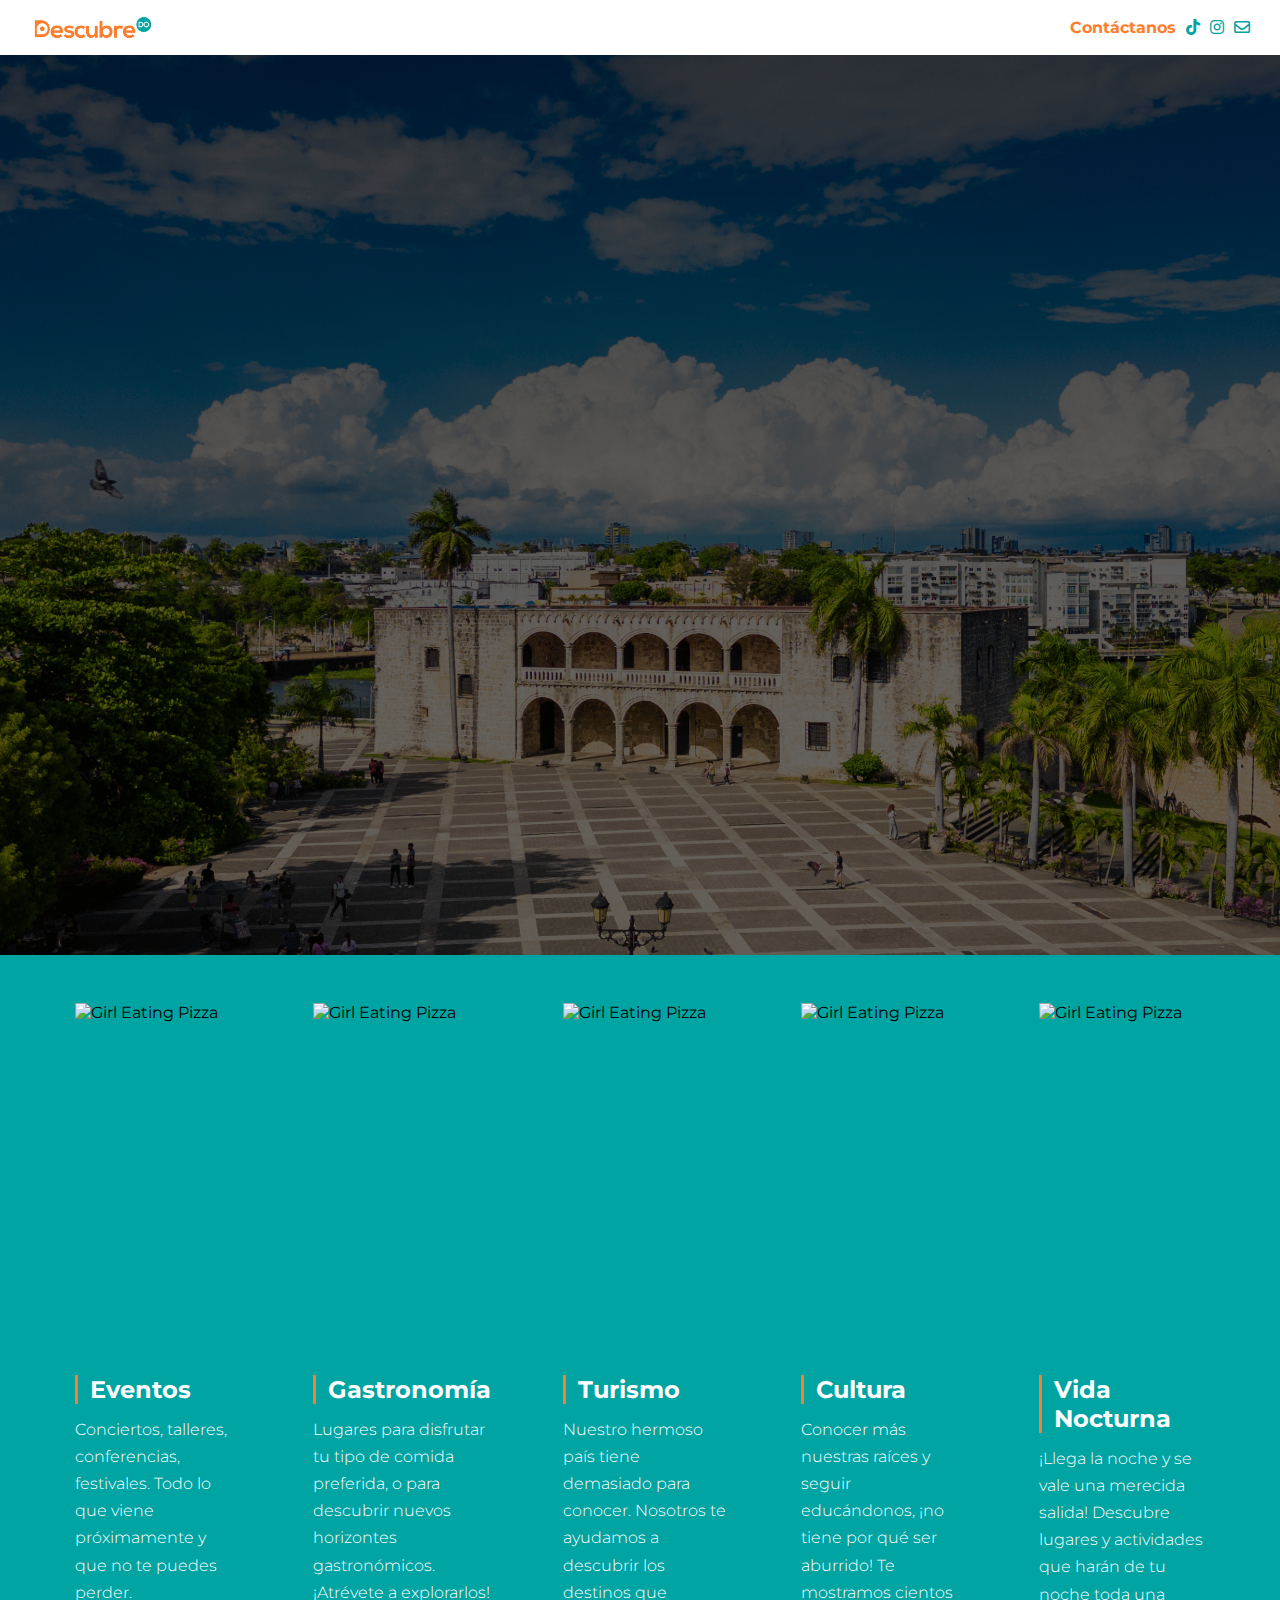
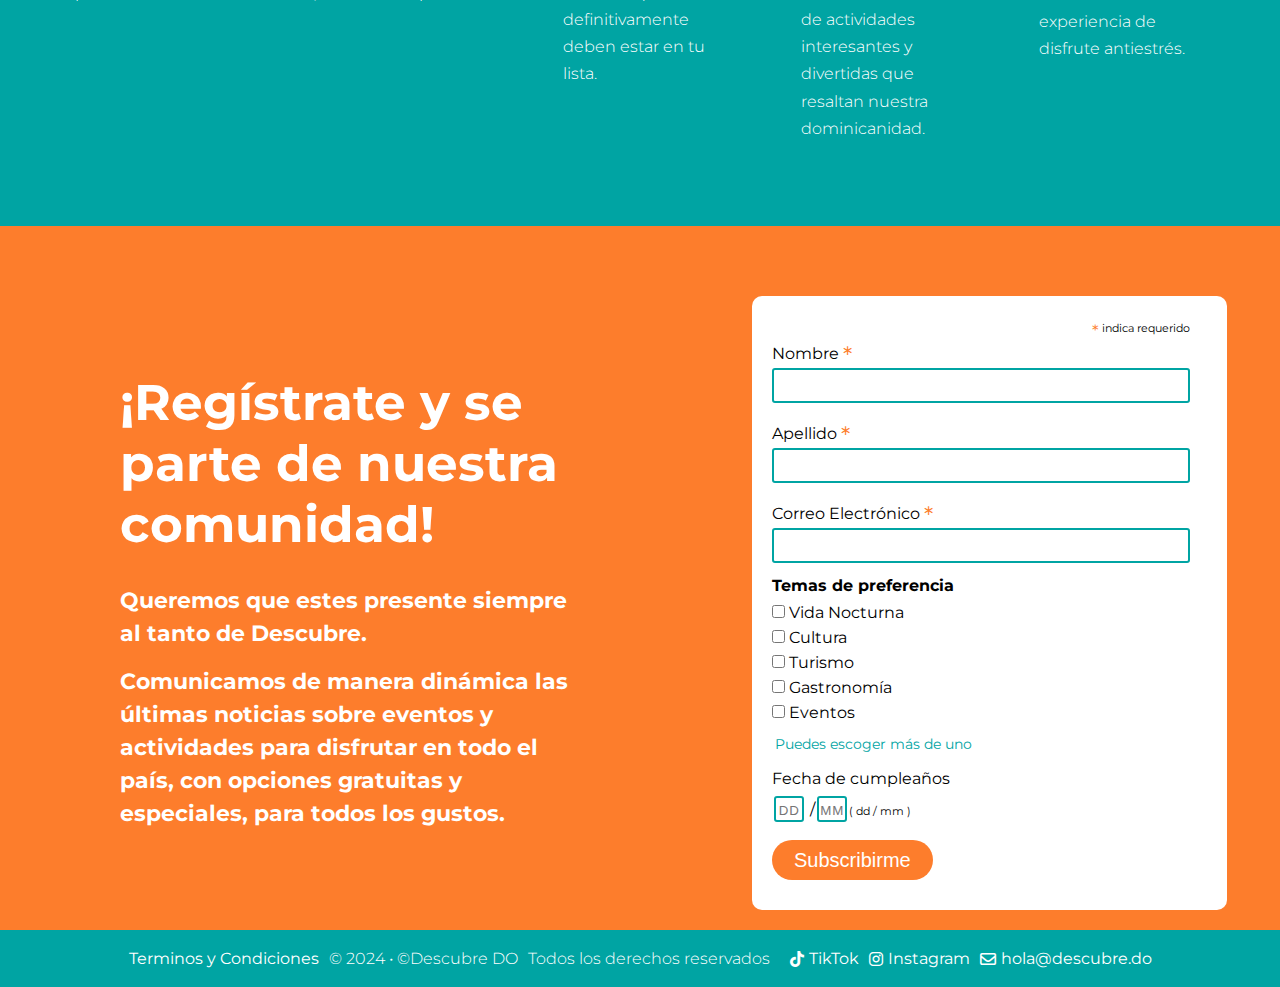
==== index.html @ 4d4dda31 "Update index.html" ====
<!DOCTYPE html>
<html lang="es">
<head>
    <meta charset="UTF-8">
    <meta name="viewport" content="width=device-width, initial-scale=1.0">
    <link rel="stylesheet" href="css/styles.css">
    <link rel="stylesheet" href="css/style.css">
    <title>DescubreDo</title>
    <link href="https://cdnjs.cloudflare.com/ajax/libs/font-awesome/6.0.0-beta3/css/all.min.css" rel="stylesheet">
    <script src="https://cdnjs.cloudflare.com/ajax/libs/animejs/4.0.0/anime.min.js"></script>
    <link rel="icon" href="img/IconoDescrubreNaranja.png" type="image/png">
    <link href="https://fonts.googleapis.com/css?family=Montserrat" rel="stylesheet">
    <link rel="stylesheet" href="font-awesome-4.7.0/css/font-awesome.min.css">
    <script src="https://cdn.jsdelivr.net/npm/typed.js@2.0.12"></script>
    <script src="https://unpkg.com/animejs@2.2.0/anime.min.js"></script>
    <script src="https://unpkg.com/scrollreveal"></script>
    <script src="https://code.jquery.com/jquery-3.6.4.min.js"></script>
    <style>
        #main {
            position: relative;
            overflow: hidden;
            min-height: 100vh;
            background-image: url('img/banner001.png');
            background-size: cover;
            background-position: center;
            display: flex; /* Usamos flexbox */
            justify-content: center; /* Centra horizontalmente */
            align-items: center; /* Centra verticalmente */
        }

        #main::before {
            content: "";
            position: absolute;
            top: 0;
            left: 0;
            width: 100%;
            height: 100%;
            background-image: url('img/banner001.png');
            background-size: cover;
            background-position: center;
            filter: brightness(0.4); /* Aplicamos el filtro solo a la imagen de fondo */
        }

        #main-content {
            color: white;
            display: flex;
            flex-direction: column;
            align-items: center; /* Centra horizontalmente el contenido */
        }

        #main-content h1 {
            text-align: center;
            font-size: 60px;
            font-weight: bold;
            margin-bottom: 20px;
        }

        #main-content h2 {
            text-align: center;
            font-size: 25px;
            margin-bottom: 10px;
            line-height: 1;
        }

        #main-content h3 {
            text-align: center;
            font-size: 25px;
            margin-bottom: 10px;
            line-height: 1;
            max-width: 670px;
        }

        #main-content button {
            display: inline-block;
            padding: 10px 20px;
            font-size: 1.5em; /* Tamaño de fuente h2 */
            text-align: center;
            text-decoration: none;
            border-radius: 25px; /* Radio para hacer el botón redondeado */
            color: #fff; /* Color del texto */
            background-color: #FD7D2C; /* Color naranja */
            cursor: pointer;
            transition: background-color 0.4s;
            border: none; /* Elimina el borde */
            outline: none; /* Elimina el contorno al hacer clic */
            transition: transform 0.3s ease;
        }

        body {
            margin: 0;
            font-family: 'Montserrat', sans-serif;
        }

        /* Estilo para los íconos de correo electrónico e Instagram */
        .header-icons {
            display: flex;
            align-items: center;
            margin-right: 20px;
        }

        .main-parragraph {
            font-size: 22px;
            font-weight: bold;
            line-height: 1.5;
            margin-bottom: 15px; /* Ajusta el valor según la separación deseada */
        }

        .fa-tiktok,
        .envelope-icon,
        .instagram-icon {
            color: #00a4a3; /* Cambia el color de los íconos a #00a4a3 */
            margin-left: 10px; /* Agrega margen izquierdo entre los íconos */
        }

        a:hover {
            transform: scale(1.2); /* Ajusta el tamaño al 120% */
            transition: transform 0.3s ease; /* Animación suave */
        }

        button:hover {
            transform: scale(1.2); /* Ajusta el tamaño al 120% */
        }

        header {
            background-color: white;
            display: flex;
            justify-content: space-between;
            align-items: center;
            padding: 10px;
        }

        #logo {
            width: 10%;
            height: 10%;
            margin-left: 20px;
        }

        #copyrigh {
            text-align: center;
            background-color: #00a4a3;
            color: white;
            padding: 10px 0;
            display: flex;
            justify-content: center;
            align-items: center;
            flex-wrap: wrap; /* Permite que los elementos se ajusten en varias filas */
        }

        #copyrigh .copyrigh-item {
            margin: 5px; /* Espacio entre elementos */
            display: flex;
            align-items: center;
        }

        #copyrigh .copyrigh-item i {
            margin-right: 5px; /* Espacio entre el icono y el texto */
        }

        .copyrigh-item a {
            color: white;           /* Color blanco para el texto del enlace */
            text-decoration: none;  /* Sin subrayado en el enlace */
        }

        #feature_title {
            font-size: 50px;
            font-weight: bold;
            margin: 10px 0;
            color: white;
        }

        .image-link img {
            width: 30px;
            height: 30px;
        }

        /* Estilo para el div con la clase "formulario" */
        .formulario {
            background-color: #FD7D2C;
            padding: 50px; /* Ajusta el padding según tus necesidades */
        }

        /* Estilo para centrar el formulario dentro de un card */
        #features-auch {
            display: flex;
            justify-content: center;
            align-items: center;
        }

        #features {
            background-color: #FD7D2C; /* Cambiado el color de fondo */
            color: white; /* Cambiado el color del texto */
            display: flex;
            flex-direction: row; /* Cambiado a dirección de columna */
            justify-content: center;
            align-items: center;
            padding-top: 50px; /* Agregado un padding superior para separar los elementos */
        }

        #features-div {
            flex: 1; /* Ambos divs ocuparán el 50% del espacio disponible */
            max-width: 40%; /* Cambia el ancho máximo a un valor menor, como el 40% */
            padding: 0 20px; /* Ajusta el espacio interno si es necesario */
            text-align: left;
            margin-left: 100px; /* Agrega margen izquierdo para separar de la izquierda */
            margin-right: 100px; /* Agrega un espacio (gap) a la derecha */
        }
        #features-form {
            flex: 1; /* Ambos divs ocuparán el 50% del espacio disponible */
            max-width: 60%; /* Cambia el ancho máximo a un valor mayor, como el 60% */
            padding: 0 20px; /* Ajusta el espacio interno si es necesario */
            text-align: left;
        }

     @media screen and (max-width: 768px) {

        header {
        flex-direction: column; /* Cambia el flujo de flexbox a columna */
        align-items: center; /* Centra horizontalmente los elementos */
        }

        #logo {
            width: 50%; /* Hace que el logo sea más grande */
        }

        .header-icons a {
            font-size: 24px; /* Aumenta el tamaño de los iconos */
            margin-left: 10px;
            margin-bottom: 5px; /* Agrega espacio entre los iconos */
        }

        #header-contact {
            margin-top: 10px; /* Agrega espacio entre el logo y los iconos */
        }

        #header-contact p {
            display: none; /* Oculta el párrafo "Contáctanos" */
        }

        #main-content {
            align-items: flex-start; /* Alinea el contenido a la izquierda en pantallas pequeñas */
        }

        #main-content h1 {
            font-size: 50px; /* Aumenta el tamaño de la fuente */
            margin-top: 15px; /* Baja más el título */
            line-height: 1.2; /* Controla el espacio entre líneas */
            text-align: left;
            margin-left: 10px;
        }

        #main-content h2 {
            display: none;
        }

        #main-content h3 {
            font-size: 25px; /* Reducir el tamaño de la fuente */
            text-align: left; /* Alinear a la izquierda */
            margin-left: 10px;
            line-height: 1.2;     
        }

        #main-content button {
            text-align: left; /* Cambia la alineación del texto a la izquierda */
            margin-left: 10px; /* Ajusta el margen izquierdo para separar del borde */
            margin-top: 10px; /* Ajusta el margen superior para separar de otros elementos */
        }
        /* Ajustar la altura de línea para controlar el espacio entre líneas line-height: 1.6;  */

        a:hover {
            transform: scale(1.2); /* Ajusta el tamaño al 120% */
            transition: transform 0.3s ease; /* Animación suave */
        }

        .envelope-icon,
        .instagram-icon {
            margin-left: 0; /* Elimina el margen izquierdo en pantallas pequeñas */
            margin-bottom: 5px; /* Agrega margen inferior entre los íconos */
        }

        #features {
            flex-direction: column; /* Cambia la dirección del flexbox a columna */
        }

        #features-div {
            max-width: 100%; /* Establece el ancho máximo al 100% */
            margin: 5px 0; /* Ajusta el margen superior e inferior y elimina los laterales */
            text-align: left; /* Alinea el texto a la izquierda */
        }

        #features-form {
            max-width: 100%;
        }

        #feature_title {
            font-size: 35px; /* Ajusta el tamaño en pantallas más pequeñas */
        }

        #copyrigh {
            flex-direction: column-reverse;
        }

        /* Ajustar el margen superior para los elementos individuales */
        #copyrigh .copyrigh-item {
            margin-top: 5px;
        }
    }
    </style>
</head>
<body>
    <header>
        <img src="img/LogoDescrubre.png" alt="DescubreDo Logo" id="logo" class="paLaIzquierda">
        <div id="header-contact" class="header-icons paLaDerecha">
            <p style="font-weight: bold; color: #FD7D2C; ">Contáctanos</p>
            <a href="https://www.tiktok.com/@descubre.do" target="_blank" style="text-decoration: none; color: #FD7D2C;">
                <i class="fa-brands fa-tiktok"></i>
            </a>
            <a href="https://www.instagram.com/descubre.do/" target="_blank" style="text-decoration: none; color: #FD7D2C;">
                <i class="fab fa-instagram instagram-icon"></i>
            </a>
            <a href="mailto:hola@descubre.do" style="text-decoration: none; color: #FD7D2C;">
                <i class="far fa-envelope envelope-icon"></i>
            </a>
        </div>
    </header>
<body>  
    <div id="main">
        <div id="main-content" class="info">
            <h1>¡TODO DESDE UN MISMO LUGAR!</h1>
            <h2>Somos la guía digital más completa en</h2>
            <h2>República Dominicana para conocer emocionantes</h2>
            <h2>y auténticas experiencias en nuestro hermoso país.</h2>
            <h3>Somos la guía digital más completa en República Dominicana para conocer emocionantes y auténticas experiencias en nuestro hermoso país.</h3>
            <br>
            <button><a href="#" class="scroll-to-form">Descubre más</a></button>
        </div>
    </div>

    <div class="wrap">
        <div class="box">
            <div class="box-top">
                <img class="box-image" src="https://images.unsplash.com/photo-1549451371-64aa98a6f660?ixlib=rb-4.0.3&ixid=M3wxMjA3fDB8MHxzZWFyY2h8Mnx8ZXZlbnRvc3xlbnwwfHwwfHx8MA%3D%3D&auto=format&fit=crop&w=500&q=60" alt="Girl Eating Pizza">
                <div class="title-flex">
                    <h3 class="box-title">Eventos</h3>
                </div>
                <p class="description">Conciertos, talleres, conferencias, festivales. Todo lo que viene próximamente y que no te puedes perder.</p>
            </div>
        </div>
        <div class="box">
          <div class="box-top">
            <img class="box-image" src="https://images.unsplash.com/photo-1665331745878-9524fbec8729?q=80&w=387&auto=format&fit=crop&ixlib=rb-4.0.3&ixid=M3wxMjA3fDB8MHxwaG90by1wYWdlfHx8fGVufDB8fHx8fA%3D%3D" alt="Girl Eating Pizza">
            <div class="title-flex">
              <h3 class="box-title">Gastronomía</h3>
            </div>
            <p class="description">Lugares para disfrutar tu tipo de comida preferida, o para descubrir nuevos horizontes gastronómicos. ¡Atrévete a explorarlos!</p>
          </div>
        </div>
        <div class="box">
          <div class="box-top">
            <img class="box-image" src="https://images.unsplash.com/photo-1599595604360-d0d4f7eedf20?ixlib=rb-4.0.3&ixid=M3wxMjA3fDB8MHxzZWFyY2h8OXx8em9uYSUyMGNvbG9uaWFsfGVufDB8fDB8fHww&auto=format&fit=crop&w=500&q=60" alt="Girl Eating Pizza">
            <div class="title-flex">
              <h3 class="box-title">Turismo</h3>
            </div>
            <p class="description">Nuestro hermoso país tiene demasiado para conocer. Nosotros te ayudamos a descubrir los destinos que definitivamente deben estar en tu lista.</p>
          </div>
        </div>
        <div class="box">
          <div class="box-top">
            <img class="box-image" src="https://images.unsplash.com/photo-1597188447214-2257614e5533?ixlib=rb-4.0.3&ixid=M3wxMjA3fDB8MHxzZWFyY2h8Mzd8fHRpcGljb3xlbnwwfHwwfHx8MA%3D%3D&auto=format&fit=crop&w=500&q=60" alt="Girl Eating Pizza">
            <div class="title-flex">
              <h3 class="box-title">Cultura</h3>
            </div>
            <p class="description">Conocer más nuestras raíces y seguir educándonos, ¡no tiene por qué ser aburrido! Te mostramos cientos de actividades interesantes y divertidas que resaltan nuestra dominicanidad.</p>
          </div>
        </div>
        <div class="box">
            <div class="box-top">
              <img class="box-image" src="https://images.unsplash.com/photo-1516458464372-eea4ab222b31?w=800&auto=format&fit=crop&q=60&ixlib=rb-4.0.3&ixid=M3wxMjA3fDB8MHxzZWFyY2h8MTh8fGNlcnZlemF8ZW58MHx8MHx8fDA%3D" alt="Girl Eating Pizza">
              <div class="title-flex">
                <h3 class="box-title">Vida Nocturna</h3>
              </div>
              <p class="description">¡Llega la noche y se vale una merecida salida! Descubre lugares y actividades que harán de tu noche toda una experiencia de disfrute antiestrés.</p>
            </div>
        </div>
    </div>

    <div id="features">
        <div id="features-div">
            <h3 id="feature_title" class="main-title">¡Regístrate y se parte de nuestra comunidad!</h3>
            <br>
            <p class="main-parragraph">Queremos que estes presente siempre al tanto de Descubre.</p>
            <p class="main-parragraph">Comunicamos de manera dinámica las últimas noticias sobre eventos y actividades para disfrutar en todo el país, con opciones gratuitas y especiales, para todos los gustos.</p>
        </div>
            <!-- Aquí puedes agregar los campos del formulario -->
            <!-- Mailchimp -->
        <div id="features-form" class="paLaDerecha">
            <div id="mc_embed_shell">
                <div id="mc_embed_signup">
                    <form action="https://descubre.us9.list-manage.com/subscribe/post?u=32fde870efc72f05d1da03c9c&amp;id=5c1633c6fb&amp;f_id=003414e1f0" method="post" id="mc-embedded-subscribe-form" name="mc-embedded-subscribe-form" class="validate" target="_blank">
                        <div id="mc_embed_signup_scroll">
                            <div class="indicates-required"><span class="asterisk">*</span> indica requerido</div>
                            <div class="mc-field-group">
                                <label for="mce-FNAME">Nombre <span class="asterisk">*</span></label>
                                <input type="text" name="FNAME" class="required text" id="mce-FNAME" required="" value="">
                            </div>
                            <div class="mc-field-group">
                                <label for="mce-LNAME">Apellido <span class="asterisk">*</span></label>
                                <input type="text" name="LNAME" class="required text" id="mce-LNAME" required="" value="">
                            </div>
                            <div class="mc-field-group">
                                <label for="mce-EMAIL">Correo Electrónico <span class="asterisk">*</span></label>
                                <input type="email" name="EMAIL" class="required email" id="mce-EMAIL" required="" value="">
                            </div>
                            <div class="mc-field-group input-group">
                                <strong>Temas de preferencia </strong>
                                <ul>
                                    <li><input type="checkbox" name="group[52883][1]" id="mce-group[52883]-52883-0" value=""><label for="mce-group[52883]-52883-0"> Vida Nocturna</label></li>
                                    <li><input type="checkbox" name="group[52883][2]" id="mce-group[52883]-52883-1" value=""><label for="mce-group[52883]-52883-1"> Cultura</label></li>
                                    <li><input type="checkbox" name="group[52883][4]" id="mce-group[52883]-52883-2" value=""><label for="mce-group[52883]-52883-2"> Turismo</label></li>
                                    <li><input type="checkbox" name="group[52883][8]" id="mce-group[52883]-52883-3" value=""><label for="mce-group[52883]-52883-3"> Gastronomía</label></li>
                                    <li><input type="checkbox" name="group[52883][16]" id="mce-group[52883]-52883-4" value=""><label for="mce-group[52883]-52883-4"> Eventos</label></li>
                                </ul>
                                <span id="mce-group[52883]-HELPERTEXT" class="helper_text">Puedes escoger más de uno</span>
                            </div>
                            <div class="mc-field-group size1of2">
                                <label for="mce-BIRTHDAY-month">Fecha de cumpleaños </label>
                                <div class="datefield"><span class="subfield dayfield">
                                    <input class="birthday REQ_CSS" type="text" pattern="[0-9]*" placeholder="DD" size="2" maxlength="2" name="BIRTHDAY[day]" id="mce-BIRTHDAY-day" value=""></span> /<span class="subfield monthfield"><input class="birthday REQ_CSS" type="text" pattern="[0-9]*" placeholder="MM" size="2" maxlength="2" name="BIRTHDAY[month]" id="mce-BIRTHDAY-month" value=""></span><span class="small-meta nowrap">( dd / mm )</span>
                                </div>
                            </div>
                            <div hidden=""><input type="hidden" name="tags" value="12732055"></div>
                            <div id="mce-responses" class="clear">
                                <div class="response" id="mce-error-response" style="display: none;"></div>
                                <div class="response" id="mce-success-response" style="display: none;"></div>
                            </div><div aria-hidden="true" style="position: absolute; left: -5000px;"><input type="text" name="b_32fde870efc72f05d1da03c9c_5c1633c6fb" tabindex="-1" value=""></div><div class="clear"><input type="submit" name="subscribe" id="mc-embedded-subscribe" class="button" value="Subscribirme"></div>
                        </div>
                    </form>
                </div>
            </div>
            <script type="text/javascript" src="//s3.amazonaws.com/downloads.mailchimp.com/js/mc-validate.js"></script><script type="text/javascript">(function($) {window.fnames = new Array(); window.ftypes = new Array();fnames[1]='FNAME';ftypes[1]='text';fnames[2]='LNAME';ftypes[2]='text';fnames[0]='EMAIL';ftypes[0]='email';fnames[5]='BIRTHDAY';ftypes[5]='birthday';/*
                * Translated default messages for the $ validation plugin.
                * Locale: ES
                */
               $.extend($.validator.messages, {
                 required: "Este campo es obligatorio.",
                 remote: "Por favor, rellena este campo.",
                 email: "Por favor, escribe una dirección de correo válida",
                 url: "Por favor, escribe una URL válida.",
                 date: "Por favor, escribe una fecha válida.",
                 dateISO: "Por favor, escribe una fecha (ISO) válida.",
                 number: "Por favor, escribe un número entero válido.",
                 digits: "Por favor, escribe sólo dígitos.",
                 creditcard: "Por favor, escribe un número de tarjeta válido.",
                 equalTo: "Por favor, escribe el mismo valor de nuevo.",
                 accept: "Por favor, escribe un valor con una extensión aceptada.",
                 maxlength: $.validator.format("Por favor, no escribas más de {0} caracteres."),
                 minlength: $.validator.format("Por favor, no escribas menos de {0} caracteres."),
                 rangelength: $.validator.format("Por favor, escribe un valor entre {0} y {1} caracteres."),
                 range: $.validator.format("Por favor, escribe un valor entre {0} y {1}."),
                 max: $.validator.format("Por favor, escribe un valor menor o igual a {0}."),
                 min: $.validator.format("Por favor, escribe un valor mayor o igual a {0}.")
               });}(jQuery));var $mcj = jQuery.noConflict(true);</script></div>
        </div>
    </div>

    <div id="copyrigh">
        <div class="copyrigh-item paLaIzquierda">
            <a href="https://www.tiktok.com/@descubre.do" target="_blank">Terminos y Condiciones</a>
        </div>
        <div class="copyrigh-item paLaIzquierda">
            <p style="color: #fff;">&copy; 2024 &bull; ©Descubre DO</p>
        </div>
        <div class="copyrigh-item paLaIzquierda">
            <p style="color: #fff;">Todos los derechos reservados</p>
        </div>
        <div class="copyrigh-item paLaDerecha">
            <i class="fa-brands fa-tiktok" style="color: #fff;"></i> <a href="https://www.tiktok.com/@descubre.do" target="_blank">TikTok</a>
        </div>
        <div class="copyrigh-item paLaDerecha">
            <i class="fa-brands fa-instagram"></i> <a href="https://www.instagram.com/descubre.do/" target="_blank">Instagram</a>
        </div>
        <div class="copyrigh-item paLaDerecha">
            <i class="far fa-envelope"></i> <span>hola@descubre.do</span>
        </div>
    </div>
    <script>
        //common reveal options to create reveal animations
        ScrollReveal({
          //reset: true,
          distance: '60px',
          duration: 2500,
          delay: 400
        });
  
        //target elements, and specify options to create reveal animations
        ScrollReveal().reveal('.main-title, .box', { delay: 500, origin: 'bottom' });
        ScrollReveal().reveal('.main-parragraph', { delay: 500, origin: 'top' });
        ScrollReveal().reveal('.paLaDerecha', { delay: 500, origin: 'right' });
        ScrollReveal().reveal('.paLaIzquierda', { delay: 500, origin: 'left' });
        ScrollReveal().reveal('.sec-01 .image, .info', { delay: 600, origin: 'bottom' });
        ScrollReveal().reveal('.text-box', { delay: 700, origin: 'right' });
        ScrollReveal().reveal('.media-icons i', { delay: 500, origin: 'bottom', interval: 200 });
        ScrollReveal().reveal('.sec-02 .image, .sec-03 .image', { delay: 500, origin: 'top' });
        ScrollReveal().reveal('.media-info li', { delay: 500, origin: 'left' });

        $(document).ready(function () {
        // Desplazamiento suave al hacer clic en el enlace con clase "scroll-to-form"
        $(".scroll-to-form").click(function (e) {
            e.preventDefault();
            var target = $("#features-form");
            $("html, body").animate({
                scrollTop: target.offset().top
            }, 1000); // Ajusta la duración del desplazamiento según tus preferencias
        });
        });

                // Agrega un evento de desplazamiento al documento
        window.onscroll = function () {
            scrollFunction();
        };

        function toggleMenu() {
        var menu = document.querySelector('.menu');
            menu.style.display = menu.style.display === 'block' ? 'none' : 'block';
        }

        window.addEventListener('DOMContentLoaded', function() {
        const h3Element = document.querySelector('#main-content h3');

        function handleScreenSizeChange() {
            if (window.matchMedia('(max-width: 768px)').matches) {
                h3Element.style.display = 'block';
            } else {
                h3Element.style.display = 'none';
            }
        }

            // Verificar el tamaño de la pantalla al cargar la página
            handleScreenSizeChange();

            // Verificar el tamaño de la pantalla cuando cambia el tamaño de la ventana
            window.addEventListener('resize', handleScreenSizeChange);
        });
      </script>
</body>
</html>
---- css/styles.css ----
/* MailChimp Form BACKUP
Embed Code - Classic - 12/17/2015 v10.7 */
#mc_embed_signup form {display:block; position:relative; text-align:left; border-radius:10px; margin: 20px; background-color: #ffffff; padding: 20px;width: 90%;}
#mc_embed_signup h2 {font-weight:bold; padding:0; margin:15px 0; font-size:1.4em; color: black;}
#mc_embed_signup input {border: 2px solid #00a4a3; -webkit-border-radius: 3px; -moz-border-radius: 3px; border-radius: 3px;}
#mc_embed_signup input[type=checkbox]{-webkit-appearance:checkbox;}
#mc_embed_signup input[type=radio]{-webkit-appearance:radio;}
#mc_embed_signup input:focus {border-color:#333;}
#mc_embed_signup .button {clear:both; background-color: #fd7d2c; border: 0 solid #ffffff; border-radius:100px; transition: all 0.23s ease-in-out 0s; color: #FFFFFF; cursor: pointer; display: inline-block; font-size:20px; font-weight: normal; height: 40px; line-height: 32px; margin: 0 5px 10px 0; padding: 0 22px; text-align: center; text-decoration: none; vertical-align: top; white-space: nowrap; width: fit-content; width: -moz-fit-content;}
#mc_embed_signup .button:hover {background-color:#FF8000;}
#mc_embed_signup .small-meta {font-size: 11px; color: black;}
#mc_embed_signup .nowrap {white-space:nowrap;}

#mc_embed_signup .mc-field-group {clear:left; position:relative; width:96%; padding-bottom:3%; min-height:50px; display:grid; color: black;}
#mc_embed_signup .size1of2 {clear:none; float:left; display:inline-block; width:46%; margin-right:4%;}
* html #mc_embed_signup .size1of2 {margin-right:2%; /* Fix for IE6 double margins. */}
#mc_embed_signup .mc-field-group label {display:block; margin-bottom:3px; color: black;}
#mc_embed_signup .mc-field-group input {display:block; width:100%; padding:8px 0; text-indent:2%;}
#mc_embed_signup .mc-field-group select {display:inline-block; width:99%; padding:5px 0; margin-bottom:2px;}
#mc_embed_signup .mc-address-fields-group {display:flex; flex-direction:row; justify-content:space-evenly; width:96%; gap:15px;}
#mc_embed_signup .mc-sms-phone-group {display:flex; flex-direction:row; justify-content:space-evenly; width:96%; gap:15px; padding-top:5px;}

#mc_embed_signup .datefield, #mc_embed_signup .phonefield-us{padding:5px 0;}
#mc_embed_signup .datefield input, #mc_embed_signup .phonefield-us input{display:inline; width:60px; margin:0 2px; letter-spacing:1px; text-align:center; padding:5px 0 2px 0;}
#mc_embed_signup .phonefield-us .phonearea input, #mc_embed_signup .phonefield-us .phonedetail1 input{width:40px;}
#mc_embed_signup .datefield .monthfield input, #mc_embed_signup .datefield .dayfield input{width:30px;}
#mc_embed_signup .datefield label, #mc_embed_signup .phonefield-us label{display:none;}

#mc_embed_signup .indicates-required {text-align:right; font-size:11px; margin-right:4%; color:black;}
#mc_embed_signup .asterisk {color:#fd7d2c; font-size:150%; font-weight:normal; position:relative; top:5px;}     
#mc_embed_signup .clear {clear:both;}
#mc_embed_signup .foot {display:grid; grid-template-columns: 3fr 1fr; width:96%; align-items: center;}
@media screen and (max-width:400px) {#mc_embed_signup .foot {display:grid; grid-template-columns: 1fr; width:100%; align-items: center;}}

@media screen and (max-width:400px) {#mc_embed_signup .referralBadge {width:50%;}}

#mc_embed_signup .brandingLogo {justify-self:right;}
@media screen and (max-width:400px) {#mc_embed_signup .brandingLogo {justify-self:left;}}

#mc_embed_signup .mc-field-group.input-group ul {margin:0; padding:5px 0; list-style:none;}
#mc_embed_signup .mc-field-group.input-group ul li {display:block; padding:3px 0; margin:0;}
#mc_embed_signup .mc-field-group.input-group label {display:inline; color: black;}
#mc_embed_signup .mc-field-group.input-group input {display:inline; width:auto; border:none;}

#mc_embed_signup div#mce-responses {float:left; top:-1.4em; padding:0em .5em 0em .5em; overflow:hidden; width:90%; margin: 0 5%; clear: both;}
#mc_embed_signup div.response {margin:1em 0; padding:1em .5em .5em 0; font-weight:bold; float:left; top:-1.5em; z-index:1; width:80%;}
#mc_embed_signup #mce-error-response {display:none;}
#mc_embed_signup #mce-success-response {color:#529214; display:none;}
#mc_embed_signup label.error {display:block; float:none; width:auto; margin-left:1.05em; text-align:left; padding:.5em 0;}
#mc_embed_signup .helper_text {color: #00a4a3; margin-top: 2px; display: inline-block; padding: 3px; background-color: rgba(255,255,255,0.85); -webkit-border-radius: 3px; -moz-border-radius: 3px; border-radius: 3px; font-size: 14px; font-weight: normal; z-index: 1;}

#mc-embedded-subscribe {clear:both; width:auto; display:block; margin:1em 0 1em 5%;}
#mc_embed_signup #num-subscribers {font-size:1.1em;}
#mc_embed_signup #num-subscribers span {padding:.5em; border:1px solid #ccc; margin-right:.5em; font-weight:bold;}

#mc_embed_signup #mc-embedded-subscribe-form div.mce_inline_error {display:inline-block; margin:2px 0 1em 0; padding:3px; background-color:rgba(255,255,255,0.85); -webkit-border-radius: 3px; -moz-border-radius: 3px; border-radius: 3px; font-size:14px; font-weight:normal; z-index:1; color:#e85c41;}
#mc_embed_signup #mc-embedded-subscribe-form input.mce_inline_error {border:2px solid #fd7d2c;}
---- css/style.css ----
* {
  box-sizing: border-box;
  padding: 0;
  margin: 0;
}

:root {
  --purple: hsl(240, 80%, 89%);
  --pink: hsl(0, 59%, 94%);
  --light-bg: hsl(204, 37%, 92%);
  --light-gray-bg: hsl(0, 0%, 94%);
  --white: hsl(0, 0%, 100%);
  --dark: hsl(0, 0%, 7%);
  --text-gray: hsl(0, 0%, 30%);
}

h3 {
  font-size: 1.5em;
  font-weight: 700;
}

p {
  font-size: 1em;
  line-height: 1.7;
  font-weight: 300;
  color: #fff;
}

.description {
  white-space: wrap;
}

a {
  text-decoration: none;
  color: inherit;
}

.wrap {
  display: flex;
  justify-content: center;
  align-items: stretch;
  width: 100%;
  gap: 24px;
  padding: 24px;
  flex-wrap: wrap;
  background: #00a4a3;
}

.box {
  display: flex;
  flex-direction: column;
  flex-basis: 100%;
  position: relative;
  padding: 24px;
  background: #00a4a3;
}

.box-top {
  display: flex;
  flex-direction: column;
  position: relative;
  gap: 12px;
  margin-bottom: 36px;
}

.box-image {
  width: 100%;
  height: 360px;
  object-fit: cover;
  object-position: 50% 20%;
  transition: transform 0.3s ease;
}

.box:hover .box-image{
  transform: scale(1.2); /* Escalar al 120% y desplazar hacia abajo 10px en hover */
  transition: transform 0.3s ease; /* Agregar transición de transformación */
}

.box:hover .box-title{
  transform: scale(1.2) translateY(30px) translateX(-13px); /* Escalar al 120% y desplazar hacia abajo 10px en hover */
  transition: transform 0.3s ease; /* Agregar transición de transformación */
}
.box:hover .description {
  transform: scale(1.2) translateY(40px);/* Escalar al 120% y desplazar hacia abajo 10px en hover */
  transition: transform 0.3s ease; /* Agregar transición de transformación */
}

.title-flex {
  display: flex;
  justify-content: space-between;
  align-items: center;
}

.box-title {
  border-left: 3px solid #fd7d2c;
  color: #fff;
  padding-left: 12px;
}

.user-follow-info {
  color: hsl(0, 0%, 60%);
}

.fill-one {
  background: var(--light-bg);
}

.fill-two {
  background: var(--pink);
}

/* RESPONSIVE QUERIES */
/* RESPONSIVE QUERIES */
@media (min-width: 320px) {
  .title-flex {
    display: flex;
    flex-direction: column;
    justify-content: flex-start;
    align-items: start;
  }
  .user-follow-info {
    margin-top: 6px;
  }
}

@media (min-width: 460px) {
  .title-flex {
    display: flex;
    flex-direction: row;
    justify-content: space-between;
    align-items: start;
  }
  .user-follow-info {
    margin-top: 6px;
  }
}

@media (min-width: 640px) {
  .box {
    flex-basis: calc(50% - 12px);
  }
  .title-flex {
    display: flex;
    flex-direction: column;
    justify-content: flex-start;
    align-items: start;
  }
  .user-follow-info {
    margin-top: 6px;
  }
}

@media (min-width: 840px) {
  .title-flex {
    display: flex;
    flex-direction: row;
    justify-content: space-between;
    align-items: start;
  }
  .user-follow-info {
    margin-top: 6px;
  }
}

@media (min-width: 1024px) {
  .box {
    flex-basis: calc(19% - 16px);
  }
  .title-flex {
    display: flex;
    flex-direction: column;
    justify-content: flex-start;
    align-items: start;
  }
  .user-follow-info {
    margin-top: 6px;
  }
}

@media (min-width: 1100px) {
  .box {
    flex-basis: calc(19% - 20px);
  }
}
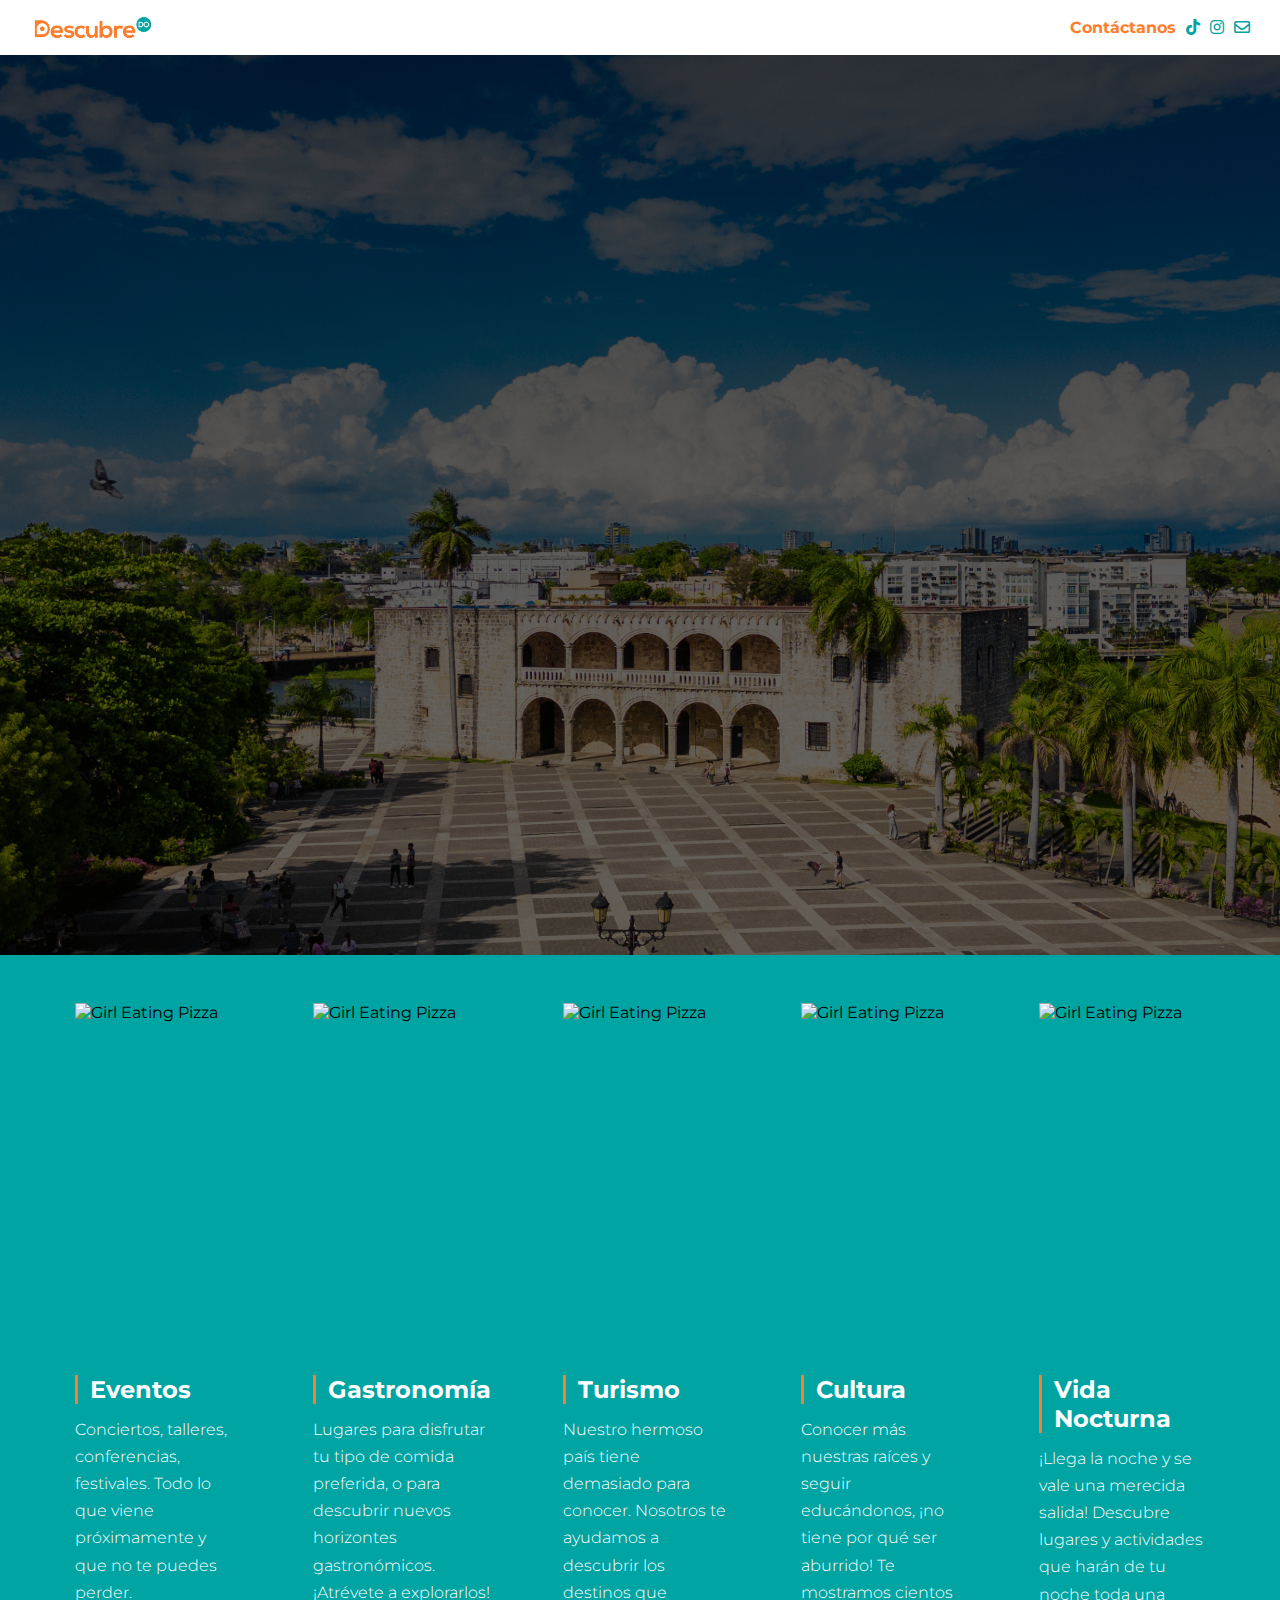
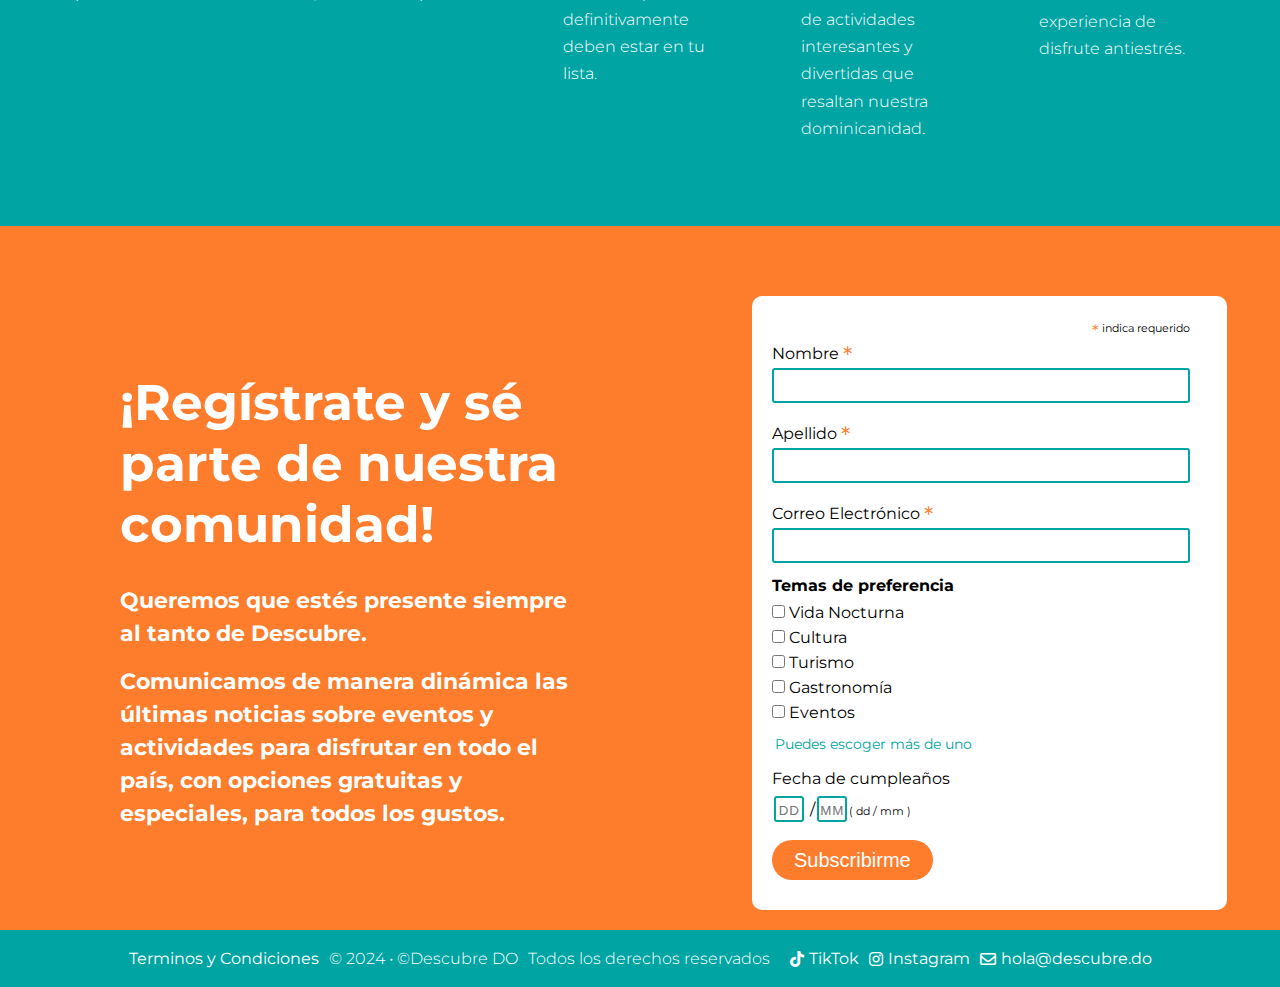
==== commit d48dae20: "Update index.html" ====
--- a/index.html
+++ b/index.html
@@ -237,14 +237,14 @@
         }
 
         #main-content {
-            align-items: flex-start; /* Alinea el contenido a la izquierda en pantallas pequeñas */
+            align-items: center; /* Alinea el contenido a la izquierda en pantallas pequeñas */
         }
 
         #main-content h1 {
-            font-size: 50px; /* Aumenta el tamaño de la fuente */
+            font-size: 40px; /* Aumenta el tamaño de la fuente */
             margin-top: 15px; /* Baja más el título */
             line-height: 1.2; /* Controla el espacio entre líneas */
-            text-align: left;
+            text-align: center;
             margin-left: 10px;
         }
 
@@ -254,13 +254,13 @@
 
         #main-content h3 {
             font-size: 25px; /* Reducir el tamaño de la fuente */
-            text-align: left; /* Alinear a la izquierda */
+            text-align: center; /* Alinear a la izquierda */
             margin-left: 10px;
             line-height: 1.2;     
         }
 
         #main-content button {
-            text-align: left; /* Cambia la alineación del texto a la izquierda */
+            text-align: center; /* Cambia la alineación del texto a la izquierda */
             margin-left: 10px; /* Ajusta el margen izquierdo para separar del borde */
             margin-top: 10px; /* Ajusta el margen superior para separar de otros elementos */
         }
@@ -385,9 +385,9 @@
 
     <div id="features">
         <div id="features-div">
-            <h3 id="feature_title" class="main-title">¡Regístrate y se parte de nuestra comunidad!</h3>
+            <h3 id="feature_title" class="main-title">¡Regístrate y sé parte de nuestra comunidad!</h3>
             <br>
-            <p class="main-parragraph">Queremos que estes presente siempre al tanto de Descubre.</p>
+            <p class="main-parragraph">Queremos que estés presente siempre al tanto de Descubre.</p>
             <p class="main-parragraph">Comunicamos de manera dinámica las últimas noticias sobre eventos y actividades para disfrutar en todo el país, con opciones gratuitas y especiales, para todos los gustos.</p>
         </div>
             <!-- Aquí puedes agregar los campos del formulario -->
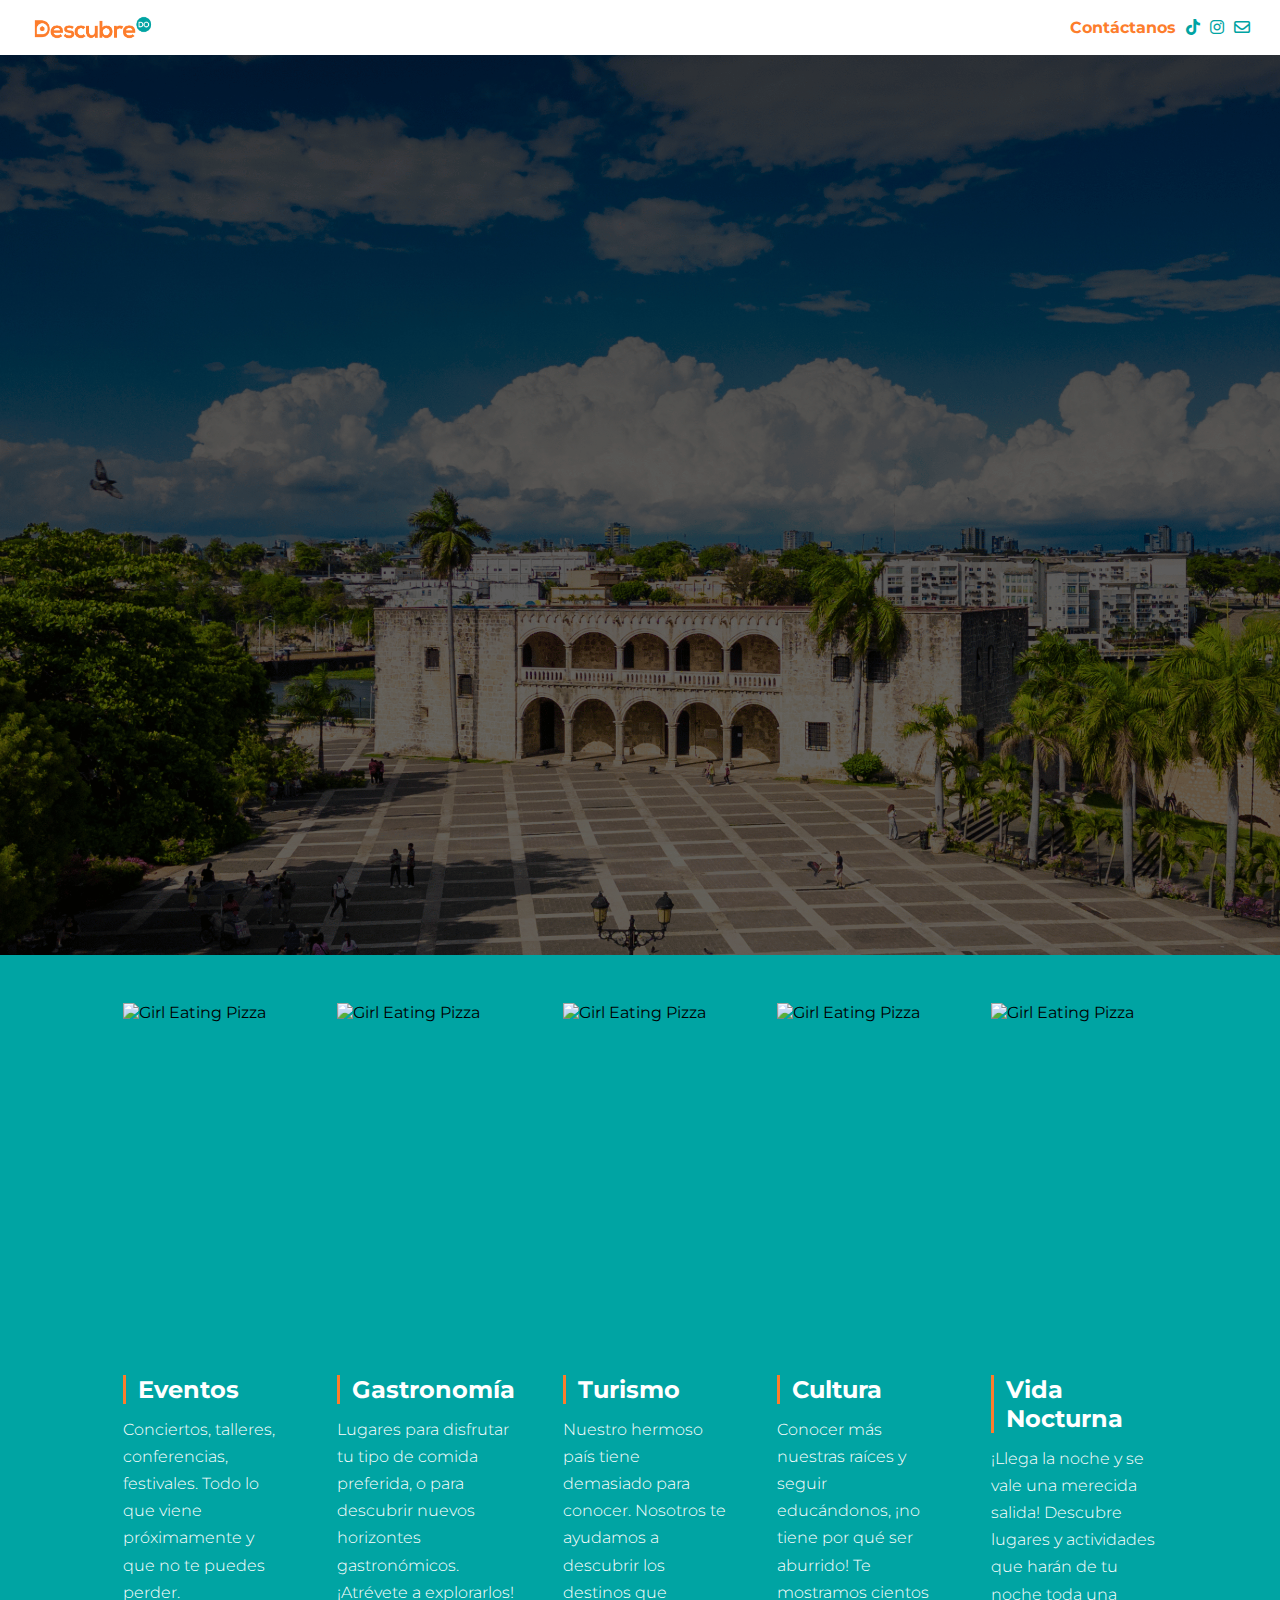
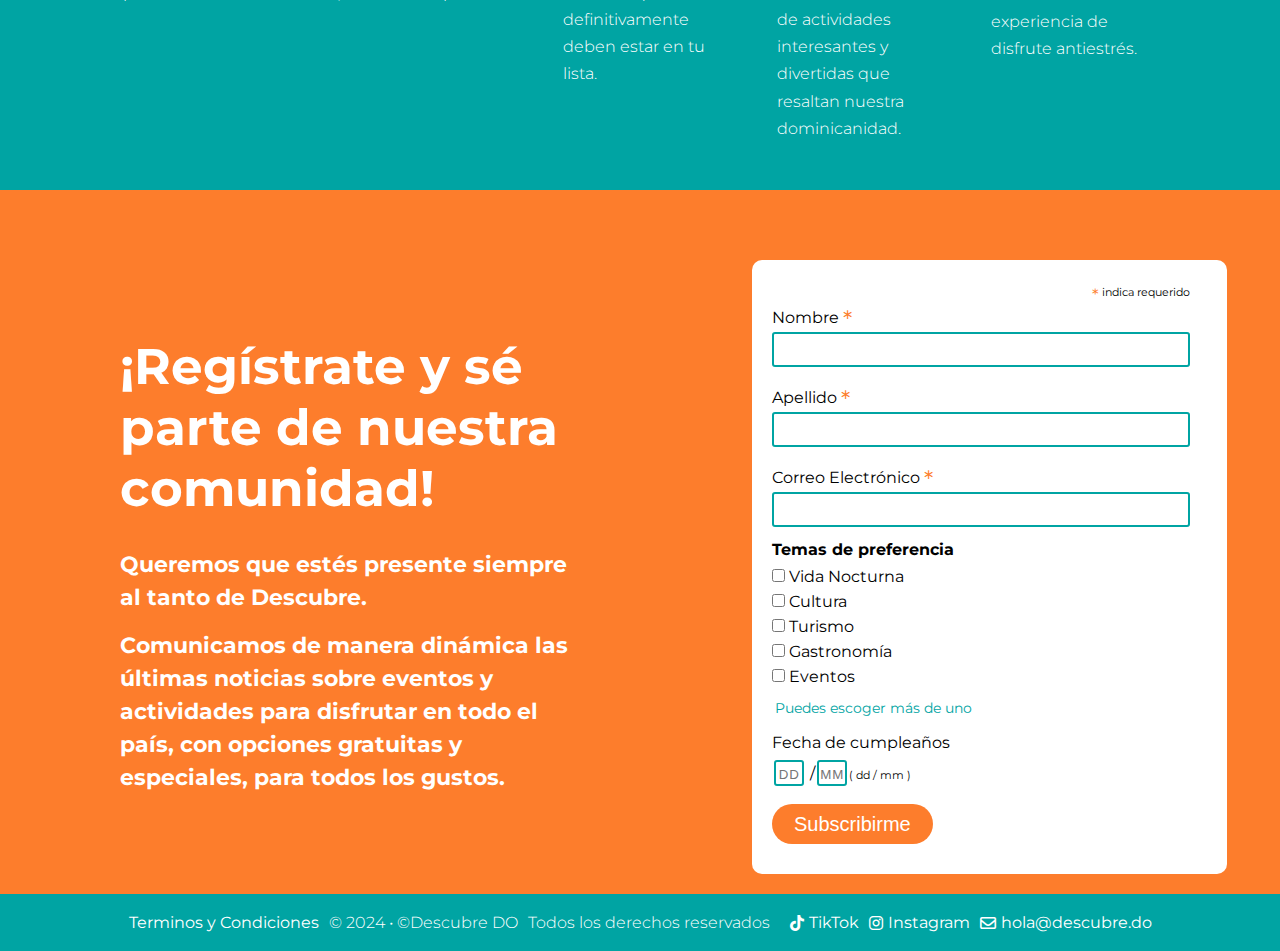
==== commit 30ddf687: "Update index.html" ====
--- a/index.html
+++ b/index.html
@@ -284,7 +284,7 @@
         #features-div {
             max-width: 100%; /* Establece el ancho máximo al 100% */
             margin: 5px 0; /* Ajusta el margen superior e inferior y elimina los laterales */
-            text-align: left; /* Alinea el texto a la izquierda */
+            text-align: center; /* Alinea el texto a la izquierda */
         }
 
         #features-form {
@@ -302,6 +302,20 @@
         /* Ajustar el margen superior para los elementos individuales */
         #copyrigh .copyrigh-item {
             margin-top: 5px;
+        }
+
+        .box:hover .box-image{
+            transform: none;
+            transition: none;
+        }
+        
+        .box:hover .box-title{
+            transform: none;
+            transition: none;
+        }
+        .box:hover .description {
+            transform: none;
+            transition: none;
         }
     }
     </style>
--- a/css/style.css
+++ b/css/style.css
@@ -60,7 +60,7 @@
   flex-direction: column;
   position: relative;
   gap: 12px;
-  margin-bottom: 36px;
+  /*  margin-bottom: 36px; */
 }
 
 .box-image {
@@ -110,7 +110,7 @@
 }
 
 /* RESPONSIVE QUERIES */
-/* RESPONSIVE QUERIES */
+
 @media (min-width: 320px) {
   .title-flex {
     display: flex;
@@ -133,6 +133,10 @@
   .user-follow-info {
     margin-top: 6px;
   }
+
+  .wrap {
+    gap: 0px;
+  }
 }
 
 @media (min-width: 640px) {
@@ -147,6 +151,10 @@
   }
   .user-follow-info {
     margin-top: 6px;
+  }
+
+  .wrap {
+    gap: 0px;
   }
 }
 
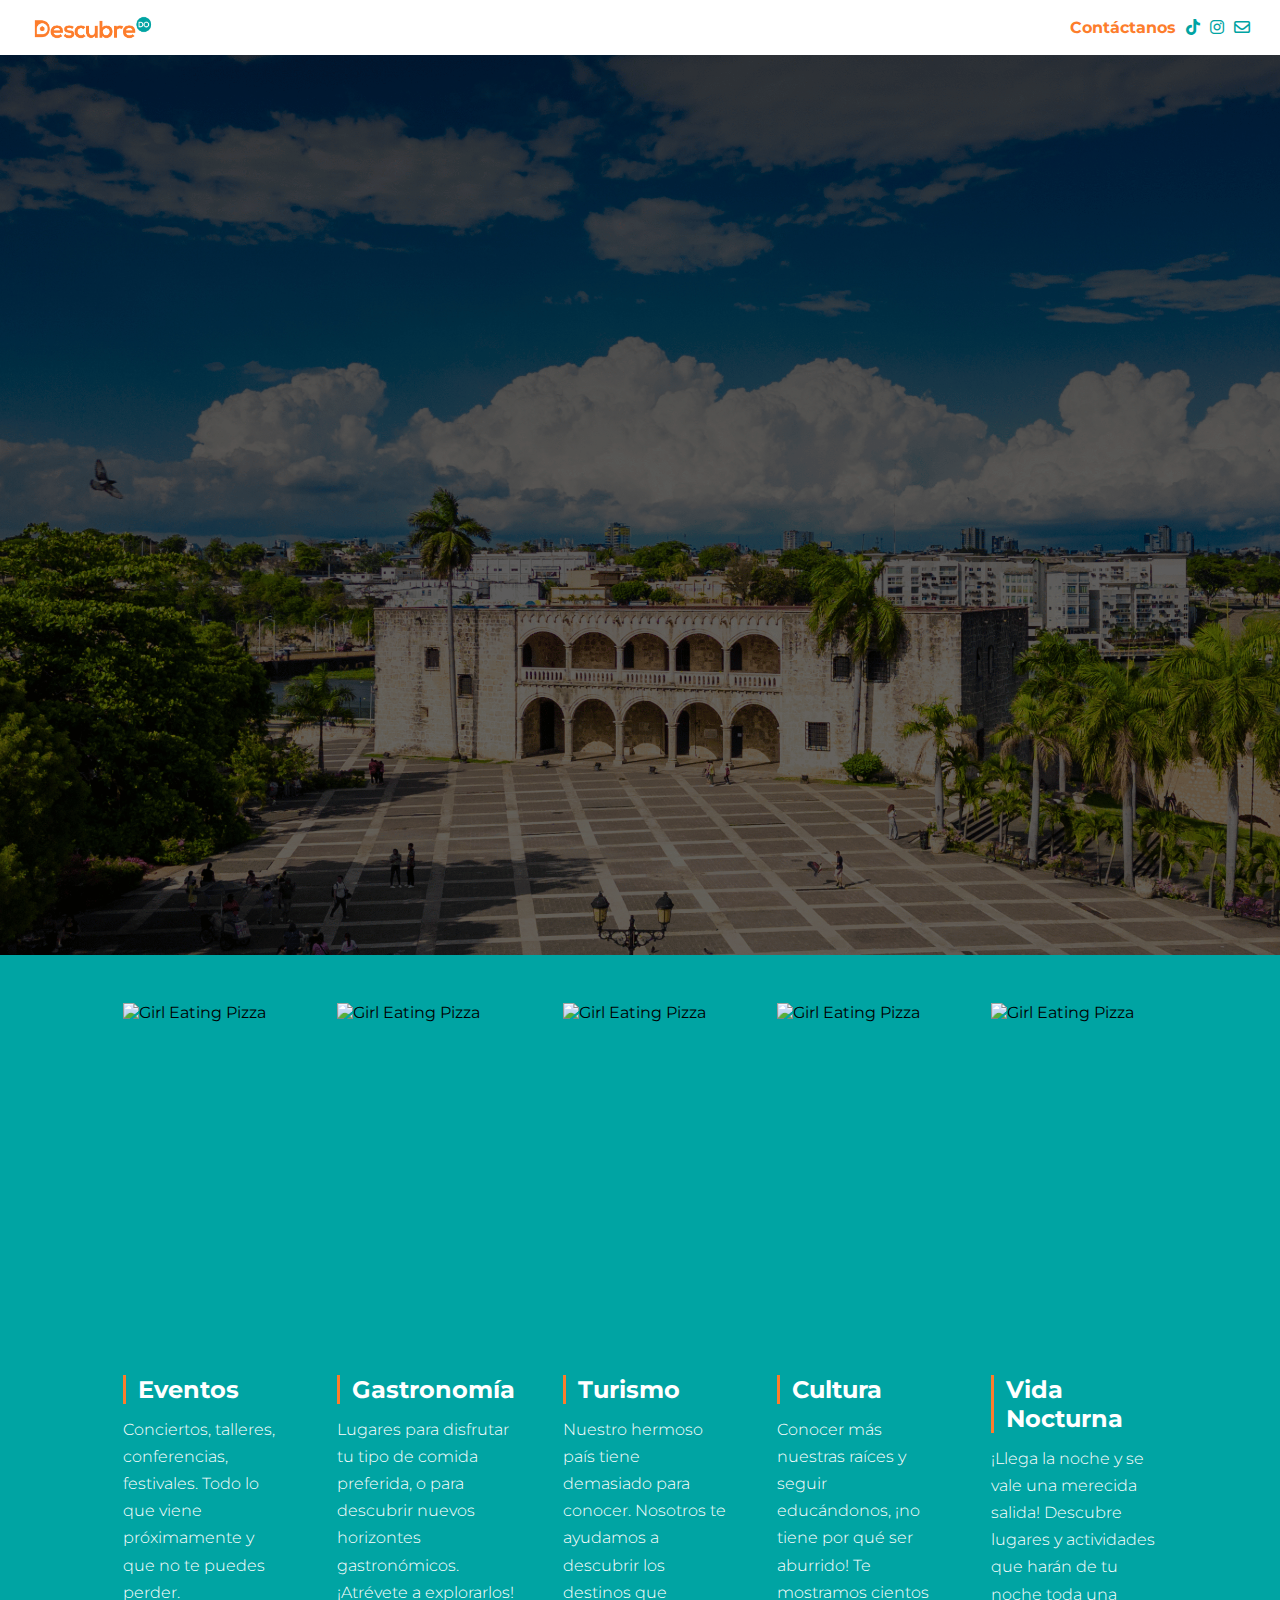
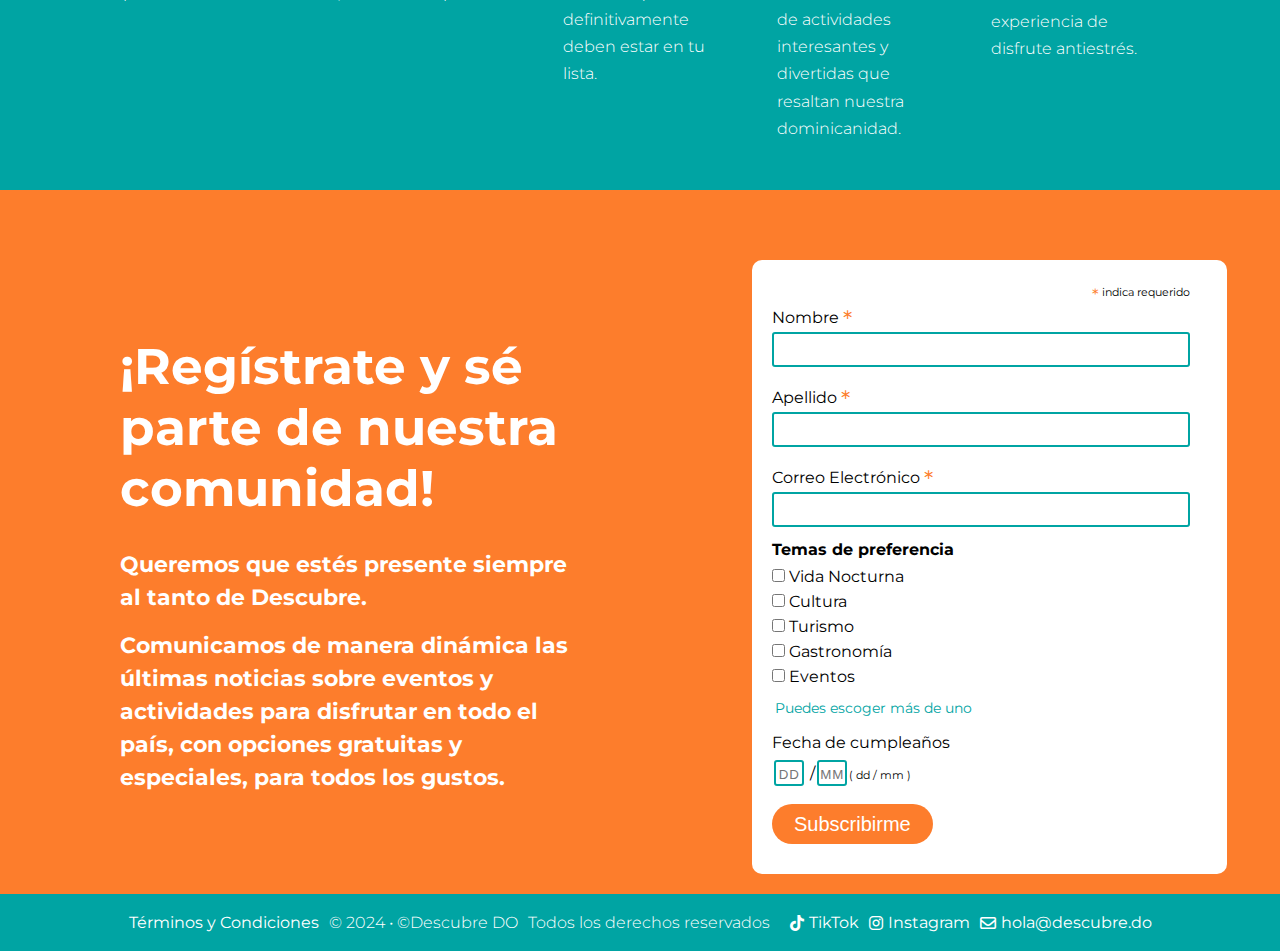
==== commit 91b06a75: "Update index.html" ====
--- a/index.html
+++ b/index.html
@@ -478,7 +478,7 @@
 
     <div id="copyrigh">
         <div class="copyrigh-item paLaIzquierda">
-            <a href="https://www.tiktok.com/@descubre.do" target="_blank">Terminos y Condiciones</a>
+            <a href="politica.html" target="_blank">Términos y Condiciones</a>
         </div>
         <div class="copyrigh-item paLaIzquierda">
             <p style="color: #fff;">&copy; 2024 &bull; ©Descubre DO</p>
